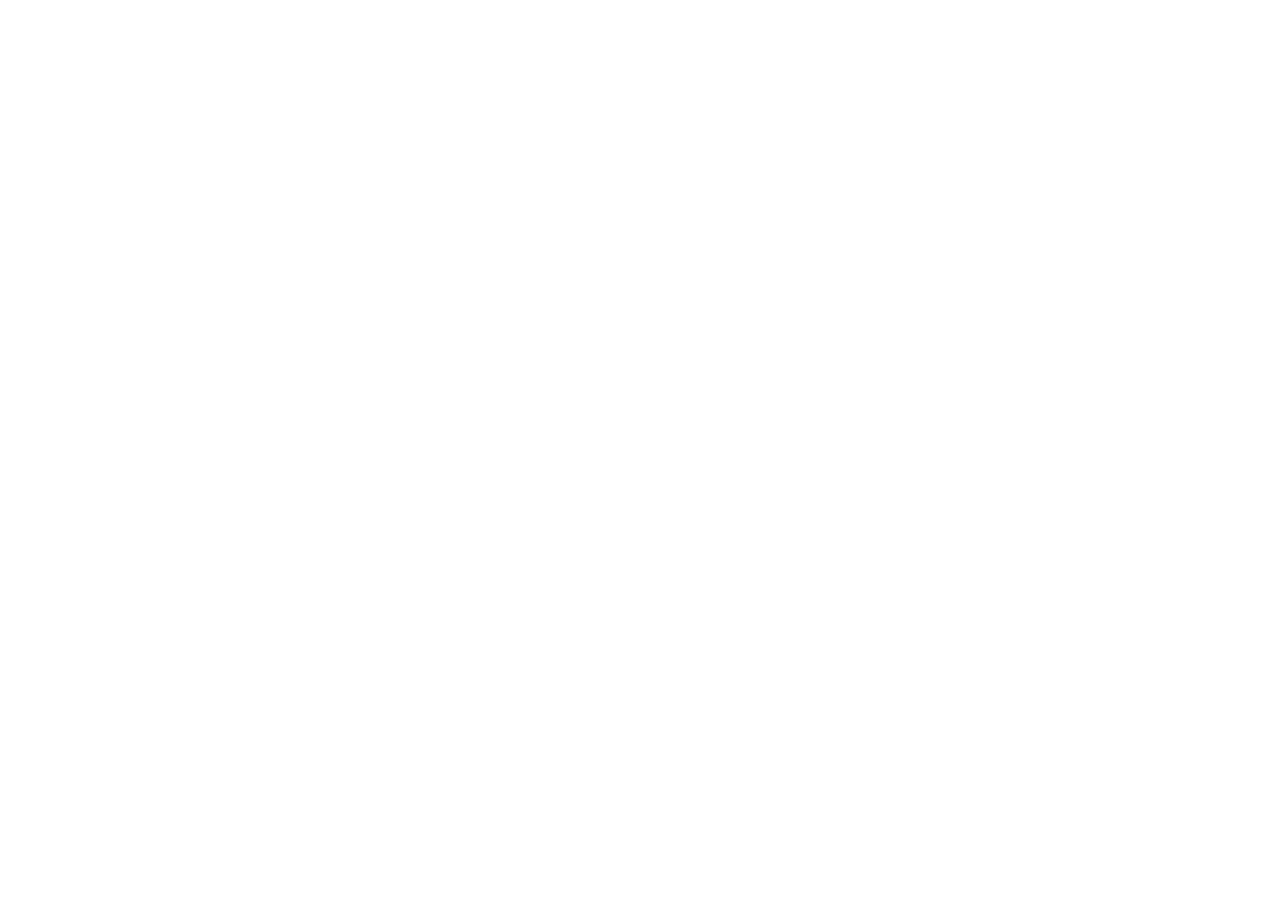
==== my-tic-tac-toe/index.html @ 6c14d110 "commit1" ====
<!DOCTYPE html>
<html lang="en">
  <head>
    <meta charset="UTF-8" />
    <meta name="viewport" content="width=device-width, initial-scale=1.0" />
    <link rel="stylesheet" href="style.css" />
    <title>TIC-TAC-TOC-GAME</title>
  </head>
  <body>
    <script src="script.js"></script>
  </body>
</html>
---- my-tic-tac-toe/style.css ----
/*
=============================
CSS RESET AND INITIALIZATION
==============================
*/
@import url("https://fonts.googleapis.com/css2?family=Montserrat:wght@400;500;600&display=swap");

:root {
  --dark-gray: #1a2a32;
  --gray: #2e4756;
  --turquoise: #3cc4bf;
  --yellow: #f2b147;
  --light-gray: #d3d3d3;
}

* {
  padding: 0;
  margin: 0;
  box-sizing: border-box;
  list-style: none;
  font-family: "Montserrat", sans-serif;
  border: none;
}
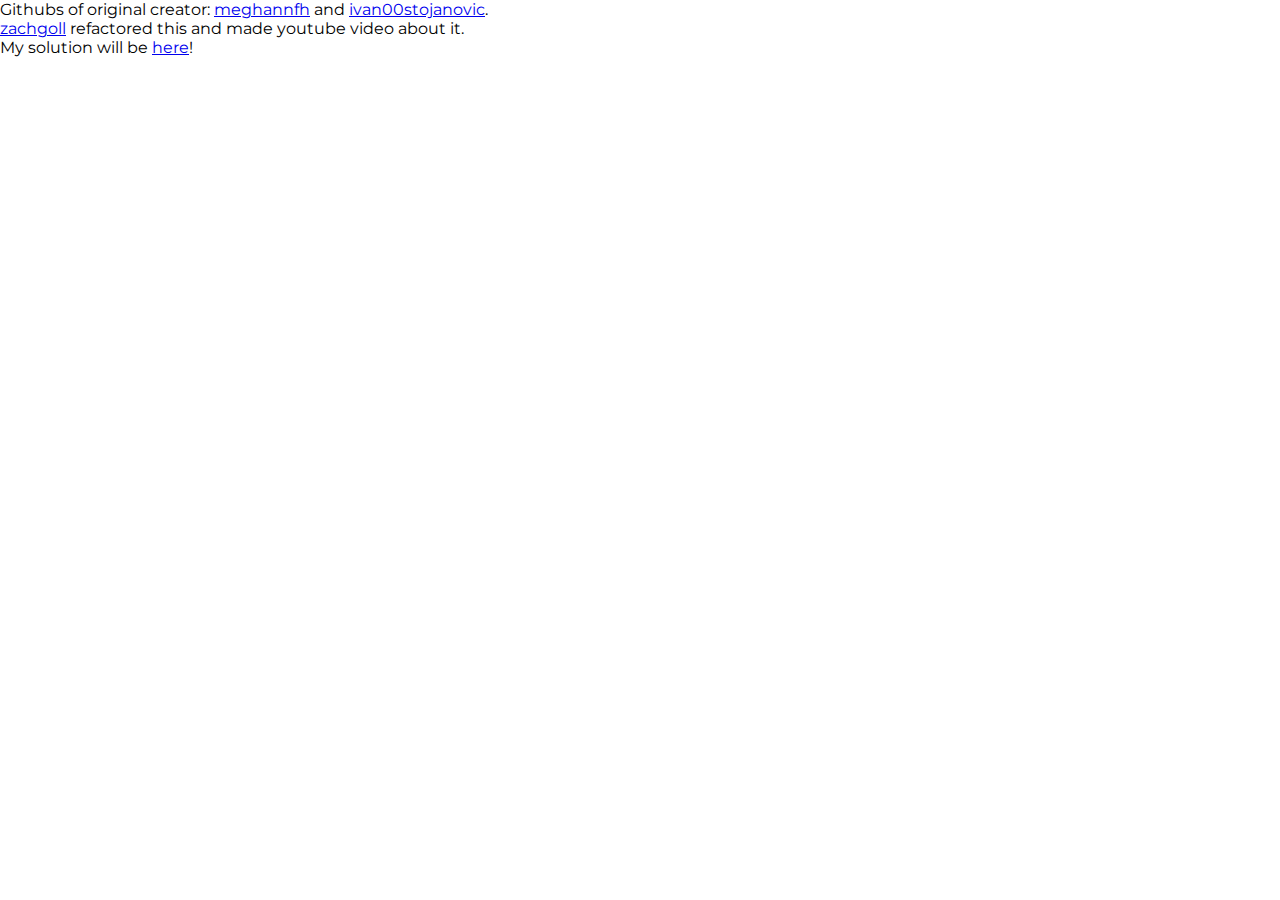
==== commit e32d66f4: "commit2" ====
--- a/my-tic-tac-toe/index.html
+++ b/my-tic-tac-toe/index.html
@@ -7,6 +7,37 @@
     <title>TIC-TAC-TOC-GAME</title>
   </head>
   <body>
+    <main>
+      <div class="turn"></div>
+      <div class="drop-down"></div>
+      <div class="cell"></div>
+      <div class="cell"></div>
+      <div class="cell"></div>
+      <div class="cell"></div>
+      <div class="cell"></div>
+      <div class="cell"></div>
+      <div class="cell"></div>
+      <div class="cell"></div>
+      <div class="cell"></div>
+      <div class="result"></div>
+      <div class="result"></div>
+      <div class="result"></div>
+    </main>
+    <footer>
+      <p>
+        Githubs of original creator:
+        <a href="https://github.com/meghannfh">meghannfh</a> and
+        <a href="https://github.com/ivan00stojanovic">ivan00stojanovic</a>.
+      </p>
+      <p>
+        <a href="https://github.com/zachgoll">zachgoll</a> refactored this and
+        made youtube video about it.
+      </p>
+      <p>
+        My solution will be
+        <a href="https://github.com/mehdi-ceng/tic-tac-toe-game">here</a>!
+      </p>
+    </footer>
     <script src="script.js"></script>
   </body>
 </html>
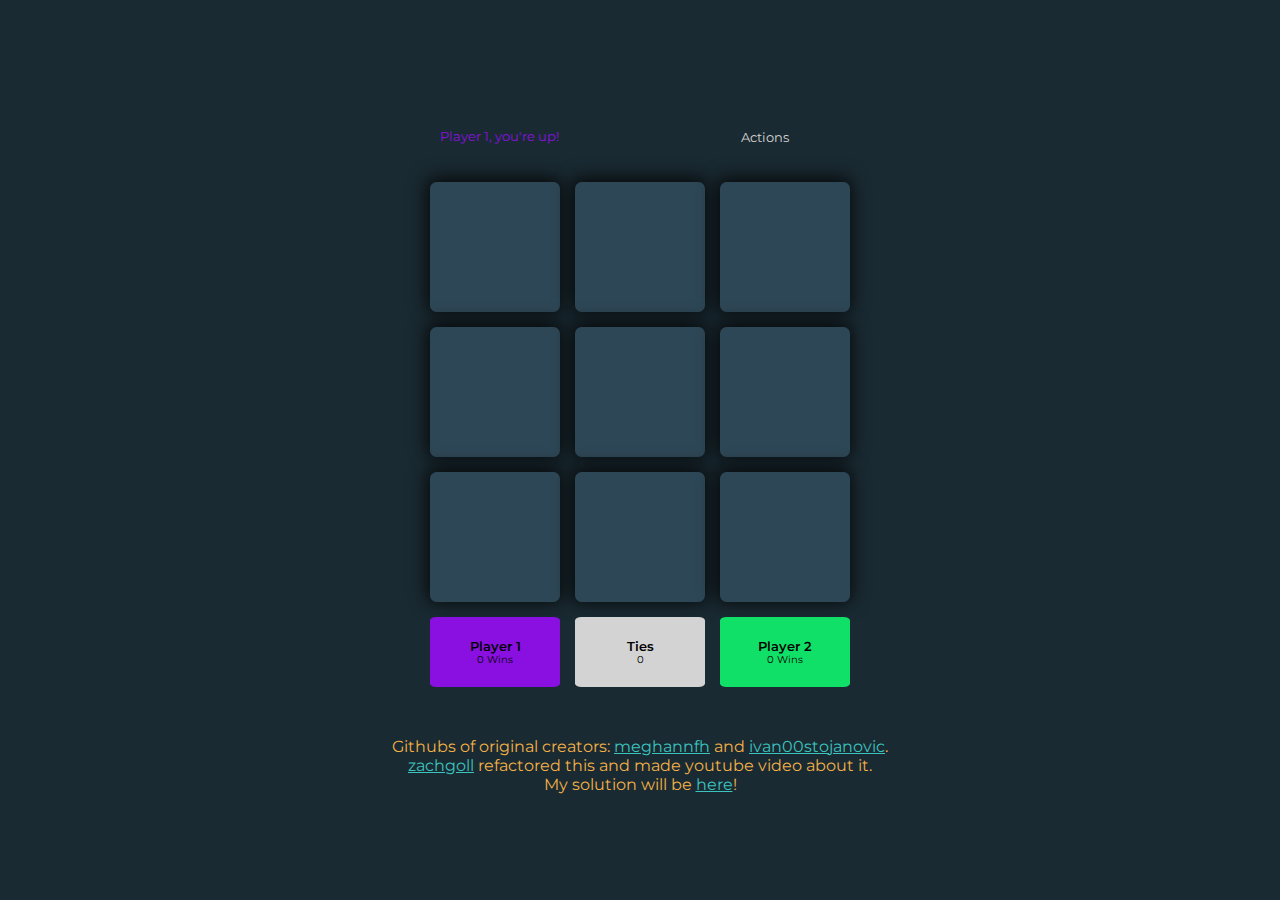
==== commit adbf431d: "commit3...poroject is still going on" ====
--- a/my-tic-tac-toe/index.html
+++ b/my-tic-tac-toe/index.html
@@ -5,27 +5,66 @@
     <meta name="viewport" content="width=device-width, initial-scale=1.0" />
     <link rel="stylesheet" href="style.css" />
     <title>TIC-TAC-TOC-GAME</title>
+    <link
+      rel="stylesheet"
+      href="https://cdnjs.cloudflare.com/ajax/libs/font-awesome/6.4.2/css/all.min.css"
+      integrity="sha512-z3gLpd7yknf1YoNbCzqRKc4qyor8gaKU1qmn+CShxbuBusANI9QpRohGBreCFkKxLhei6S9CQXFEbbKuqLg0DA=="
+      crossorigin="anonymous"
+      referrerpolicy="no-referrer"
+    />
   </head>
   <body>
     <main>
-      <div class="turn"></div>
-      <div class="drop-down"></div>
-      <div class="cell"></div>
-      <div class="cell"></div>
-      <div class="cell"></div>
-      <div class="cell"></div>
-      <div class="cell"></div>
-      <div class="cell"></div>
-      <div class="cell"></div>
-      <div class="cell"></div>
-      <div class="cell"></div>
-      <div class="result"></div>
-      <div class="result"></div>
-      <div class="result"></div>
+      <div class="grid">
+        <!-- TURN INDICATOR -->
+        <div class="turn">
+          <i class="fa-solid fa-xmark"></i>
+          <p>Player 1, you're up!</p>
+        </div>
+
+        <!-- DROP DOWN MENU -->
+        <div class="drop-down">
+          <button class="action-button">
+            Actions <i class="fa-solid fa-caret-down"></i>
+          </button>
+
+          <div class="drop-down-items hidden">
+            <button>Reset</button>
+            <button>New round</button>
+          </div>
+        </div>
+
+        <!-- GAME BOARD -->
+        <div class="cell"></div>
+        <div class="cell"></div>
+        <div class="cell"></div>
+        <div class="cell"></div>
+        <div class="cell"></div>
+        <div class="cell"></div>
+        <div class="cell"></div>
+        <div class="cell"></div>
+        <div class="cell"></div>
+
+        <!-- RESULTS -->
+        <div class="result" id="w1">
+          <p>Player 1</p>
+          <span>0 Wins</span>
+        </div>
+        <div class="result" id="tie">
+          <p>Ties</p>
+          <span>0</span>
+        </div>
+        <div class="result" id="w2">
+          <p>Player 2</p>
+          <span>0 Wins</span>
+        </div>
+      </div>
     </main>
+
+    <!-- FOOTER -->
     <footer>
       <p>
-        Githubs of original creator:
+        Githubs of original creators:
         <a href="https://github.com/meghannfh">meghannfh</a> and
         <a href="https://github.com/ivan00stojanovic">ivan00stojanovic</a>.
       </p>
@@ -38,6 +77,15 @@
         <a href="https://github.com/mehdi-ceng/tic-tac-toe-game">here</a>!
       </p>
     </footer>
+
+    <!-- WINNER POP UP -->
+    <div class="pop-up hidden">
+      <div class="pop-up-content">
+        <p>Winner is</p>
+        <button class="pop-up-button">Play again</button>
+      </div>
+    </div>
+
     <script src="script.js"></script>
   </body>
 </html>
--- a/my-tic-tac-toe/style.css
+++ b/my-tic-tac-toe/style.css
@@ -11,6 +11,8 @@
   --turquoise: #3cc4bf;
   --yellow: #f2b147;
   --light-gray: #d3d3d3;
+  --p1-color: #8910e0;
+  --p2-color: #10e067;
 }
 
 * {
@@ -21,3 +23,253 @@
   font-family: "Montserrat", sans-serif;
   border: none;
 }
+
+html {
+  background-color: var(--dark-gray);
+}
+
+/*
+=======================
+GAME GRID STYLES
+=======================
+*/
+body {
+  height: 100vh;
+  display: flex;
+  flex-direction: column;
+  align-items: center;
+  justify-content: center;
+}
+
+.grid {
+  display: grid;
+  grid-template-rows: 40px repeat(3, 80px) 50px;
+  grid-template-columns: repeat(3, 80px);
+  gap: 8px;
+}
+
+@media (min-width: 750px) {
+  .grid {
+    grid-template-rows: 60px repeat(3, 130px) 70px;
+    grid-template-columns: repeat(3, 130px);
+    gap: 15px;
+  }
+}
+
+.grid div {
+  border-radius: 5%;
+}
+
+/*
+==========
+TURN 
+===========
+*/
+.turn {
+  grid-column-start: 1;
+  grid-column-end: 3;
+
+  display: flex;
+  align-items: center;
+  color: var(--p1-color);
+}
+
+@keyframes icon-scaling-animation {
+  0% {
+    transform: scale(1);
+    opacity: 0.4;
+  }
+  30% {
+    transform: scale(1.3);
+    opacity: 0.8;
+  }
+  100% {
+    transform: scale(1);
+  }
+}
+
+.turn i {
+  font-size: 1.6rem;
+  margin: 5px;
+  animation: 0.9s ease-in-out icon-scaling-animation;
+}
+
+@keyframes text-move-animation {
+  0% {
+    opacity: 0;
+    transform: translateX(-20px);
+  }
+  30% {
+    opacity: 0.8;
+    transform: translateX(10px);
+  }
+  100% {
+    opacity: 1;
+    transform: translateX(0);
+  }
+}
+
+.turn p {
+  font-size: 0.8rem;
+  animation: 0.9s ease-in-out text-move-animation;
+}
+
+/*
+===========
+HIDDEN
+==============
+*/
+.hidden {
+  display: none !important;
+}
+
+/*
+=====================
+DROP DOWN MENU
+=====================
+*/
+.drop-down {
+  position: relative;
+  display: flex;
+  align-items: center;
+  justify-content: center;
+}
+
+.action-button {
+  width: 100%;
+  height: 100%;
+  display: flex;
+  justify-content: space-around;
+  align-items: center;
+  background-color: transparent;
+  color: var(--light-gray);
+}
+
+.drop-down-items {
+  width: 100%;
+  position: absolute;
+  display: flex;
+  align-items: start;
+  flex-direction: column;
+  gap: 5px;
+  top: 50px;
+  z-index: 10;
+}
+
+.drop-down-items button {
+  background-color: transparent;
+  color: var(--light-gray);
+}
+
+/*
+======================
+CELL
+========================
+*/
+.cell {
+  display: flex;
+  justify-content: center;
+  align-items: center;
+  font-size: 3rem;
+  background-color: var(--gray);
+  box-shadow: -1px -2px 17px 3px rgba(0, 0, 0, 0.75);
+}
+
+.cell:hover {
+  cursor: pointer;
+  opacity: 0.7;
+}
+
+/*
+===============
+RESULTS
+==============
+*/
+.result {
+  display: flex;
+  flex-direction: column;
+  justify-content: center;
+  align-items: center;
+}
+
+.result p {
+  font-size: 0.8rem;
+  font-weight: 600;
+}
+
+.result span {
+  font-size: 0.6rem;
+}
+
+#w1 {
+  background-color: var(--p1-color);
+}
+
+#w2 {
+  background-color: var(--p2-color);
+}
+
+#tie {
+  background-color: var(--light-gray);
+}
+
+/*
+===========================
+FOOTER STYLES
+========================
+*/
+
+footer {
+  margin-top: 50px;
+  display: flex;
+  flex-direction: column;
+  align-items: center;
+  color: var(--yellow);
+}
+
+footer a {
+  color: var(--turquoise);
+}
+
+/*
+=================
+WINNER POP UP WINDOW
+=======================
+*/
+
+.pop-up {
+  position: fixed;
+
+  display: flex;
+  justify-content: center;
+  align-items: center;
+  width: 100%;
+  height: 100%;
+  background-color: rgba(0, 0, 0, 0.6);
+}
+
+.pop-up-content {
+  background-color: #2a4544;
+  height: 100px;
+  width: 100%;
+  max-width: 250px;
+  border-radius: 6px;
+
+  display: flex;
+  flex-direction: column;
+  justify-content: center;
+  align-items: center;
+  color: var(--yellow);
+  gap: 20px;
+}
+
+.pop-up-button {
+  background-color: var(--turquoise);
+  border-radius: 2px;
+}
+
+.pop-up-button:hover {
+  cursor: pointer;
+  opacity: 0.8;
+  transform: scale(1.1);
+}
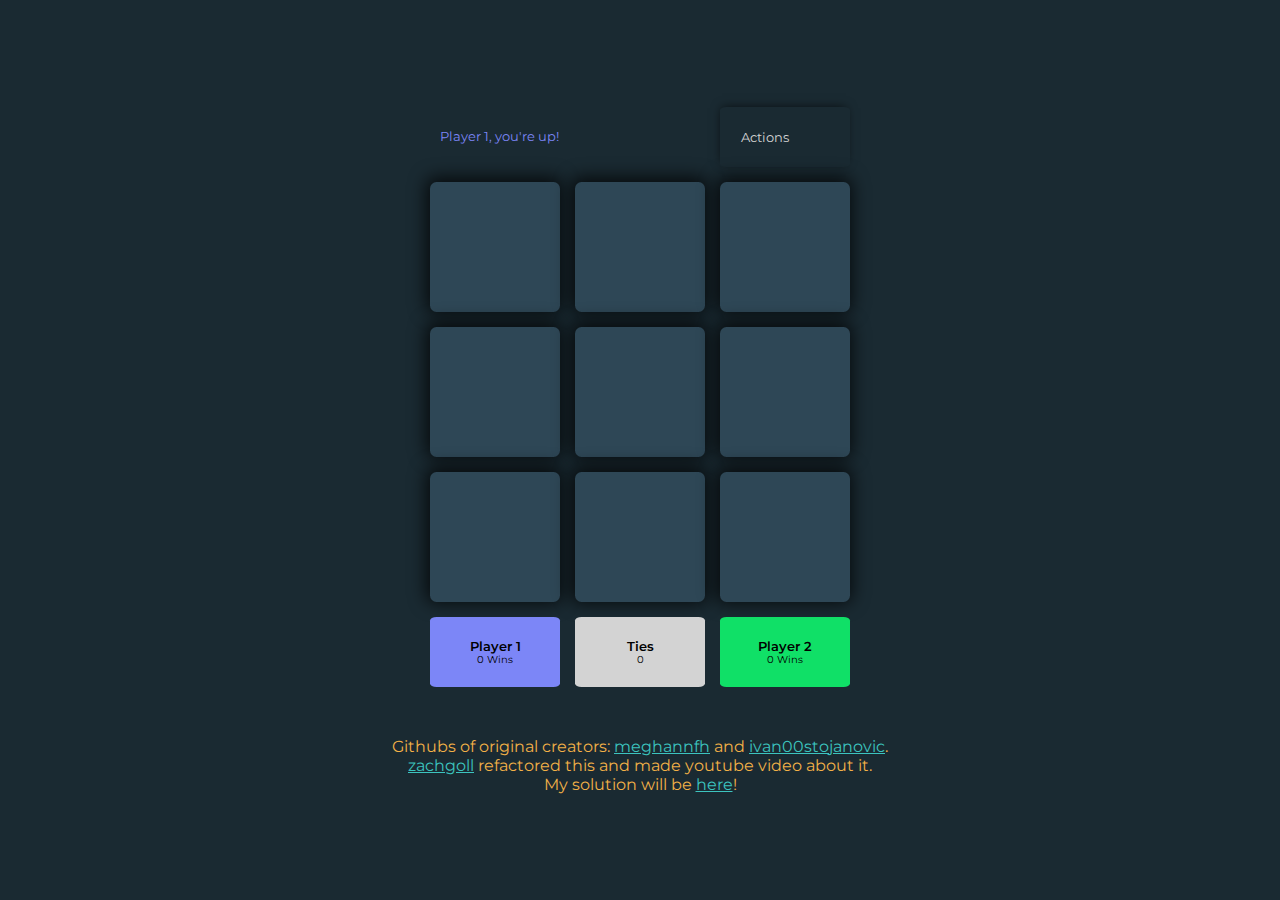
==== commit a56143e0: "naive approach codes" ====
--- a/my-tic-tac-toe/index.html
+++ b/my-tic-tac-toe/index.html
@@ -23,27 +23,27 @@
         </div>
 
         <!-- DROP DOWN MENU -->
-        <div class="drop-down">
+        <div class="drop-down" data-id="drop-down">
           <button class="action-button">
             Actions <i class="fa-solid fa-caret-down"></i>
           </button>
 
-          <div class="drop-down-items hidden">
-            <button>Reset</button>
-            <button>New round</button>
+          <div class="drop-down-items hidden" data-id="drop-down-items">
+            <button data-id="reset-button">Reset</button>
+            <button data-id="new-round-button">New round</button>
           </div>
         </div>
 
         <!-- GAME BOARD -->
-        <div class="cell"></div>
-        <div class="cell"></div>
-        <div class="cell"></div>
-        <div class="cell"></div>
-        <div class="cell"></div>
-        <div class="cell"></div>
-        <div class="cell"></div>
-        <div class="cell"></div>
-        <div class="cell"></div>
+        <div id="1" class="cell" data-id="cell"></div>
+        <div id="2" class="cell" data-id="cell"></div>
+        <div id="3" class="cell" data-id="cell"></div>
+        <div id="4" class="cell" data-id="cell"></div>
+        <div id="5" class="cell" data-id="cell"></div>
+        <div id="6" class="cell" data-id="cell"></div>
+        <div id="7" class="cell" data-id="cell"></div>
+        <div id="8" class="cell" data-id="cell"></div>
+        <div id="9" class="cell" data-id="cell"></div>
 
         <!-- RESULTS -->
         <div class="result" id="w1">
--- a/my-tic-tac-toe/style.css
+++ b/my-tic-tac-toe/style.css
@@ -11,7 +11,7 @@
   --turquoise: #3cc4bf;
   --yellow: #f2b147;
   --light-gray: #d3d3d3;
-  --p1-color: #8910e0;
+  --p1-color: #7c86f7;
   --p2-color: #10e067;
 }
 
@@ -28,6 +28,15 @@
   background-color: var(--dark-gray);
 }
 
+/*SHARED UTILITIES*/
+.p1-color {
+  color: var(--p1-color);
+}
+
+.p2-color {
+  color: var(--p2-color);
+}
+
 /*
 =======================
 GAME GRID STYLES
@@ -143,20 +152,35 @@
   align-items: center;
   background-color: transparent;
   color: var(--light-gray);
+  border-radius: 5%;
+  box-shadow: -1px -2px 10px -3px rgba(0, 0, 0, 0.75);
+}
+
+.action-button:hover {
+  cursor: pointer;
+  //border: 1px solid rgba(255, 255, 255, 0.5);
+  opacity: 0.8;
+  box-shadow: -1px -1px 10px -3px rgba(255, 255, 255, 0.6);
 }
 
 .drop-down-items {
   width: 100%;
   position: absolute;
-  display: flex;
-  align-items: start;
-  flex-direction: column;
-  gap: 5px;
   top: 50px;
-  z-index: 10;
+  height: 60px;
+  display: flex;
+  flex-direction: column;
+  align-items: center;
+  line-height: 1rem;
+  z-index: 2;
+  //border: 1px solid rgba(255, 255, 255, 0.5);
+  box-shadow: -1px -1px 10px -3px rgba(255, 255, 255, 0.6);
+  border-radius: 5%;
 }
 
 .drop-down-items button {
+  width: 100%;
+  height: 100%;
   background-color: transparent;
   color: var(--light-gray);
 }
